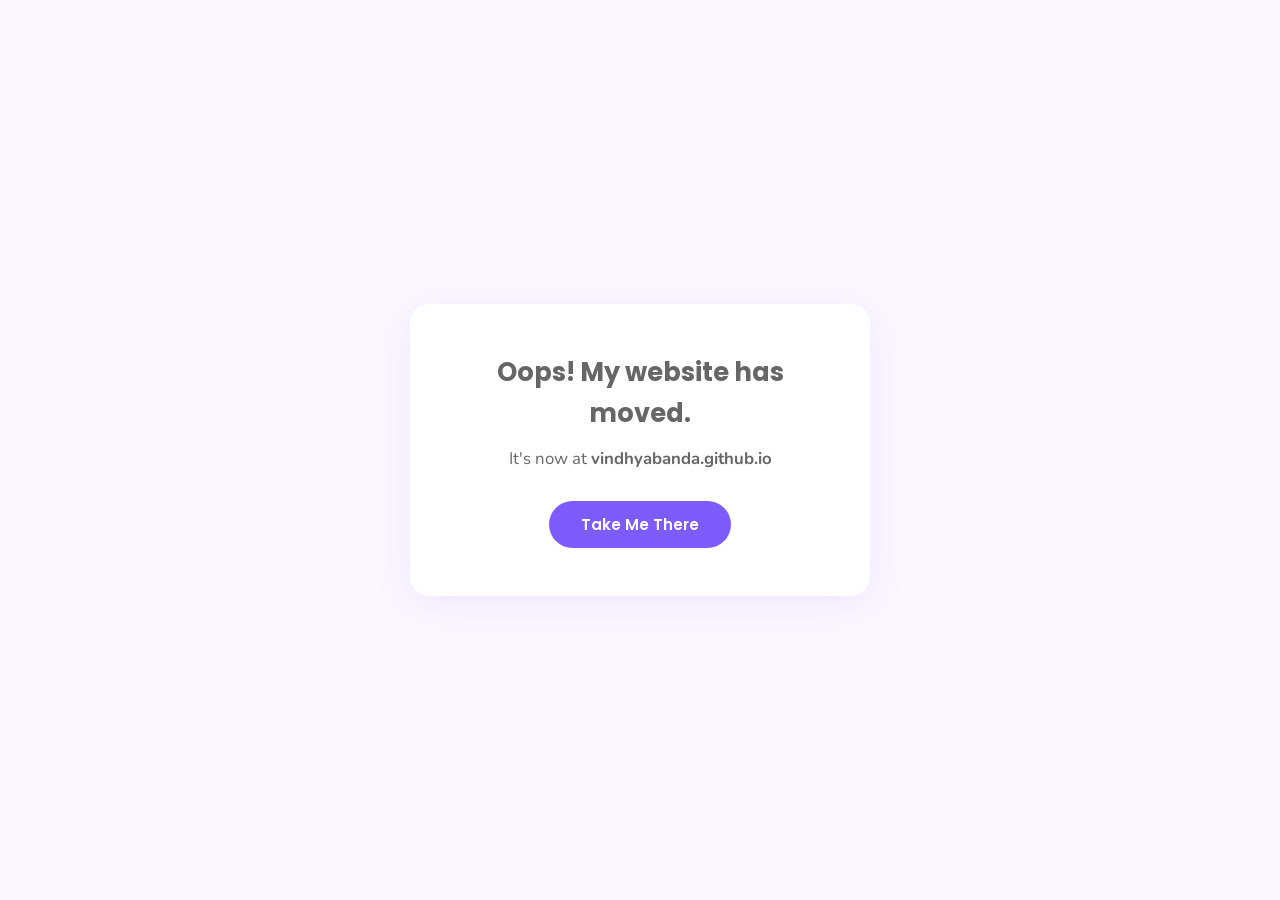
==== personal-website/index.html @ 9e6a2616 "Redirection page" ====
<!DOCTYPE html>
<html lang="en">
<head>
    <meta charset="UTF-8">
    <meta name="viewport" content="width=device-width, initial-scale=1.0">
    <title>Vindhya Banda | Redirecting...</title>
    <link rel="preconnect" href="https://fonts.googleapis.com">
    <link rel="preconnect" href="https://fonts.gstatic.com" crossorigin>
    <link href="https://fonts.googleapis.com/css2?family=Poppins:wght@600;700&family=Nunito:wght@400;600&display=swap" rel="stylesheet">
    <style>
        * { margin: 0; padding: 0; box-sizing: border-box; }
        body {
            font-family: 'Nunito', sans-serif;
            min-height: 100vh;
            display: flex;
            align-items: center;
            justify-content: center;
            background: #FBF7FF;
            color: #333;
            text-align: center;
            padding: 24px;
        }
        .card {
            background: #fff;
            border-radius: 20px;
            padding: 48px 40px;
            max-width: 460px;
            box-shadow: 0 8px 40px rgba(124, 92, 252, 0.1);
        }
        .oops {
            font-family: 'Poppins', sans-serif;
            font-size: 1.6rem;
            font-weight: 700;
            margin-bottom: 12px;
        }
        p {
            font-size: 1.05rem;
            color: #666;
            margin-bottom: 28px;
            line-height: 1.6;
        }
        a.btn {
            display: inline-block;
            padding: 12px 32px;
            background: #7C5CFC;
            color: #fff;
            border-radius: 30px;
            font-family: 'Poppins', sans-serif;
            font-weight: 600;
            font-size: 0.95rem;
            text-decoration: none;
            transition: background 0.3s ease, transform 0.3s ease, box-shadow 0.3s ease;
        }
        a.btn:hover {
            background: #5a3de6;
            transform: translateY(-2px);
            box-shadow: 0 6px 20px rgba(124, 92, 252, 0.3);
        }
    </style>
</head>
<body>
    <div class="card">
        <p class="oops">Oops! My website has moved.</p>
        <p>It's now at <strong>vindhyabanda.github.io</strong></p>
        <a class="btn" href="https://vindhyabanda.github.io/">Take Me There</a>
    </div>
</body>
</html>
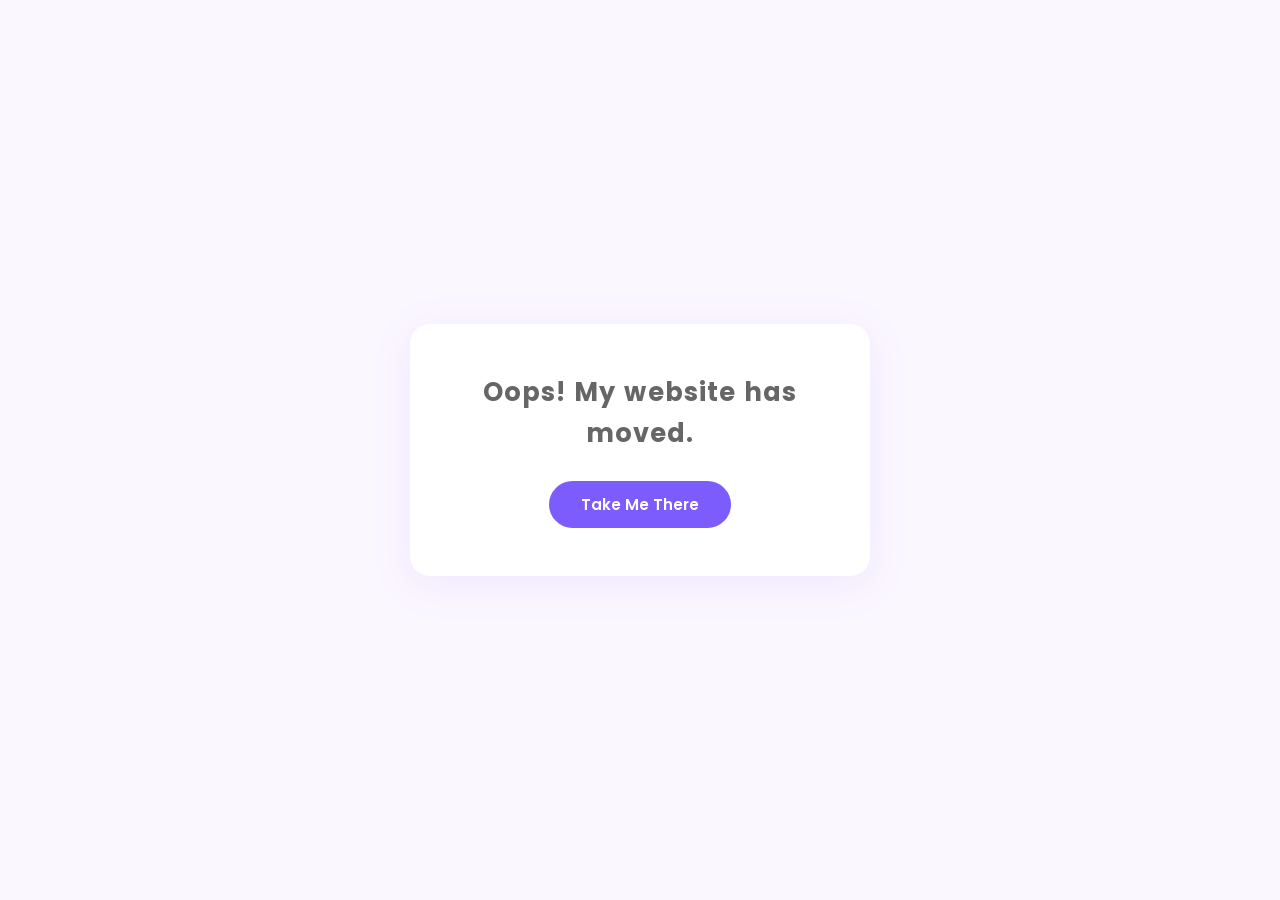
==== commit 428bd660: "File cleanup, redirect page spacing edits" ====
--- a/personal-website/index.html
+++ b/personal-website/index.html
@@ -31,7 +31,9 @@
             font-family: 'Poppins', sans-serif;
             font-size: 1.6rem;
             font-weight: 700;
-            margin-bottom: 12px;
+            margin-bottom: 28px;
+            letter-spacing: 0.04em;
+            word-spacing: 0.08em;
         }
         p {
             font-size: 1.05rem;
@@ -61,7 +63,6 @@
 <body>
     <div class="card">
         <p class="oops">Oops! My website has moved.</p>
-        <p>It's now at <strong>vindhyabanda.github.io</strong></p>
         <a class="btn" href="https://vindhyabanda.github.io/">Take Me There</a>
     </div>
 </body>
